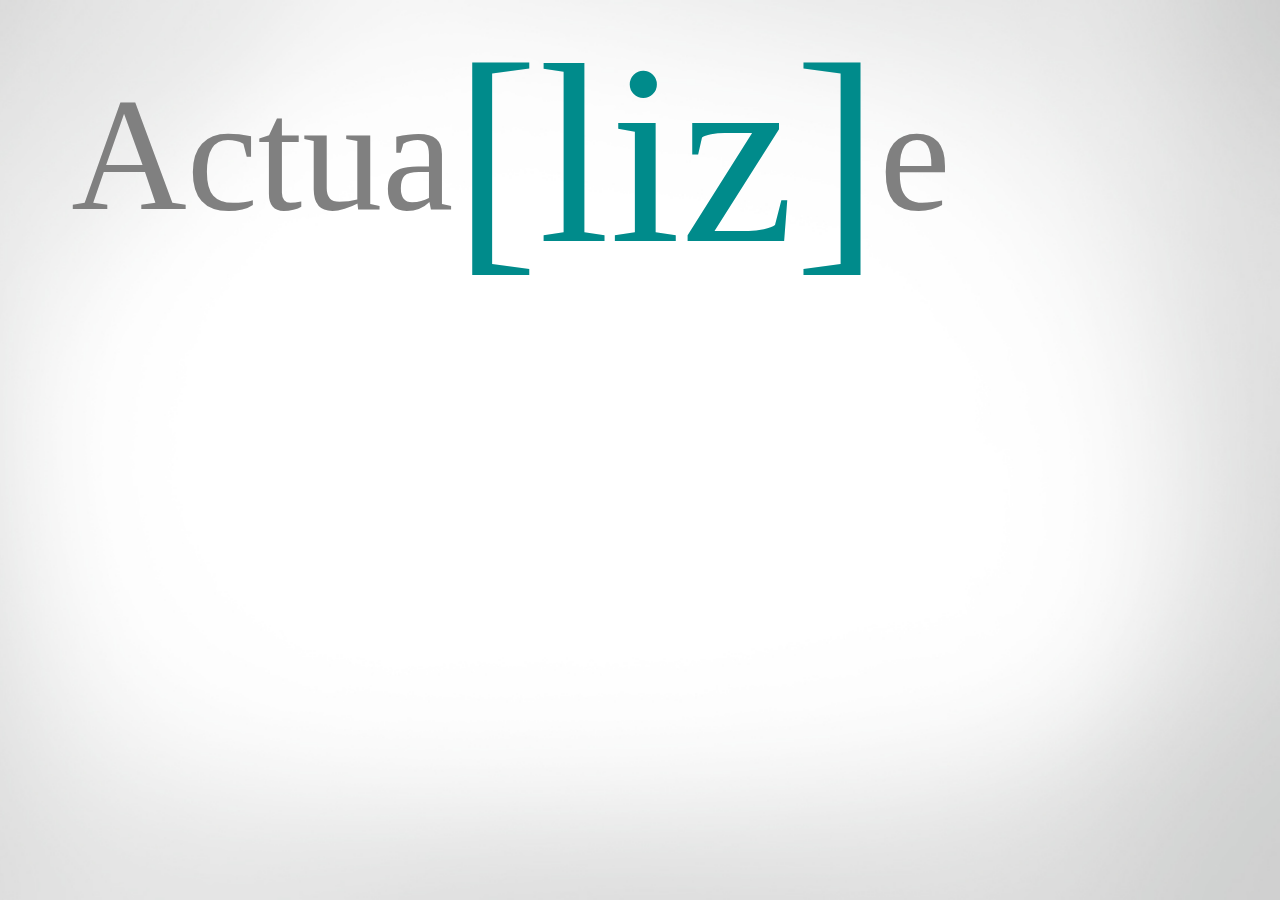
==== index.html @ e15f5c55 "Font and Header" ====
<html>
    <head>
        <title>Actualize</title>
        <link rel="stylesheet" href="http://yui.yahooapis.com/pure/0.6.0/pure-min.css">
        <link rel="stylesheet" href="http://yui.yahooapis.com/pure/0.6.0/grids-responsive-min.css">
        <link rel="stylesheet" href="css/index.css">
        <link href='https://fonts.googleapis.com/css?family=Spinnaker|Megrim|Bubbler+One' rel='stylesheet' type='text/css'>
        <link rel="stylesheet" href="css/stylesheet.css" type="text/css" charset="utf-8" />
        <meta name=viewport content="width=device-width, initial-scale=1">

 
    </head>
   
    <body>
      <div class="pure-g">
        <div class="pure-u-1 pure-u-md-2-3">
          <div class="header"><span class="title">Actua</span><span class="liz">[liz]</span><span class="title">e</span></div>
        </div>
      </div>
  
  
  </body>
</html>
---- css/index.css ----
html {
    /* Apply an image to the entire background */
    background-color: gray;
    background: url(/images/WhiteBackground.jpg) no-repeat bottom right fixed;
    background-size: cover;
    
    /* Add vendor specific prefixes for wider support */
    -webkit-background-size: cover;
    -moz-background-size: cover;
    -o-background-size: cover;
}

@font-face{ 
	font-family: 'samba';
	src: url('samba-webfont.eot');
	src: url('samba-webfont.eot?iefix') format('eot'),
	     url('samba-webfont.woff') format('woff'),
	     url('samba-webfont.ttf') format('truetype'),
	     url('samba-webfont.svg#webfont') format('svg');
}


.header {
  margin-left: 5%;
  font-size: 10em;
  font-family: "samba";
}


.liz{
  font-size: 1.6em;
  color: darkcyan;
  vertical-align: middle;


}

.title{
  font-size: 1em;
  color: gray;
  vertical-align: middle;

  
}

@media only screen and (max-width: 1000px) {
    .header {
        font-size: 7em;
    }
}

@media only screen and (max-width: 680px) {
    .header {
        font-size: 3.5em;
    }
}
---- css/stylesheet.css ----
@font-face {
    font-family: 'sambaregular';
    src: url('Samba-webfont.eot');
    src: url('Samba-webfont.eot?#iefix') format('embedded-opentype'),
         url('Samba-webfont.woff') format('woff'),
         url('Samba-webfont.ttf') format('truetype'),
         url('Samba-webfont.svg#sambaregular') format('svg');
    font-weight: normal;
    font-style: normal;

}
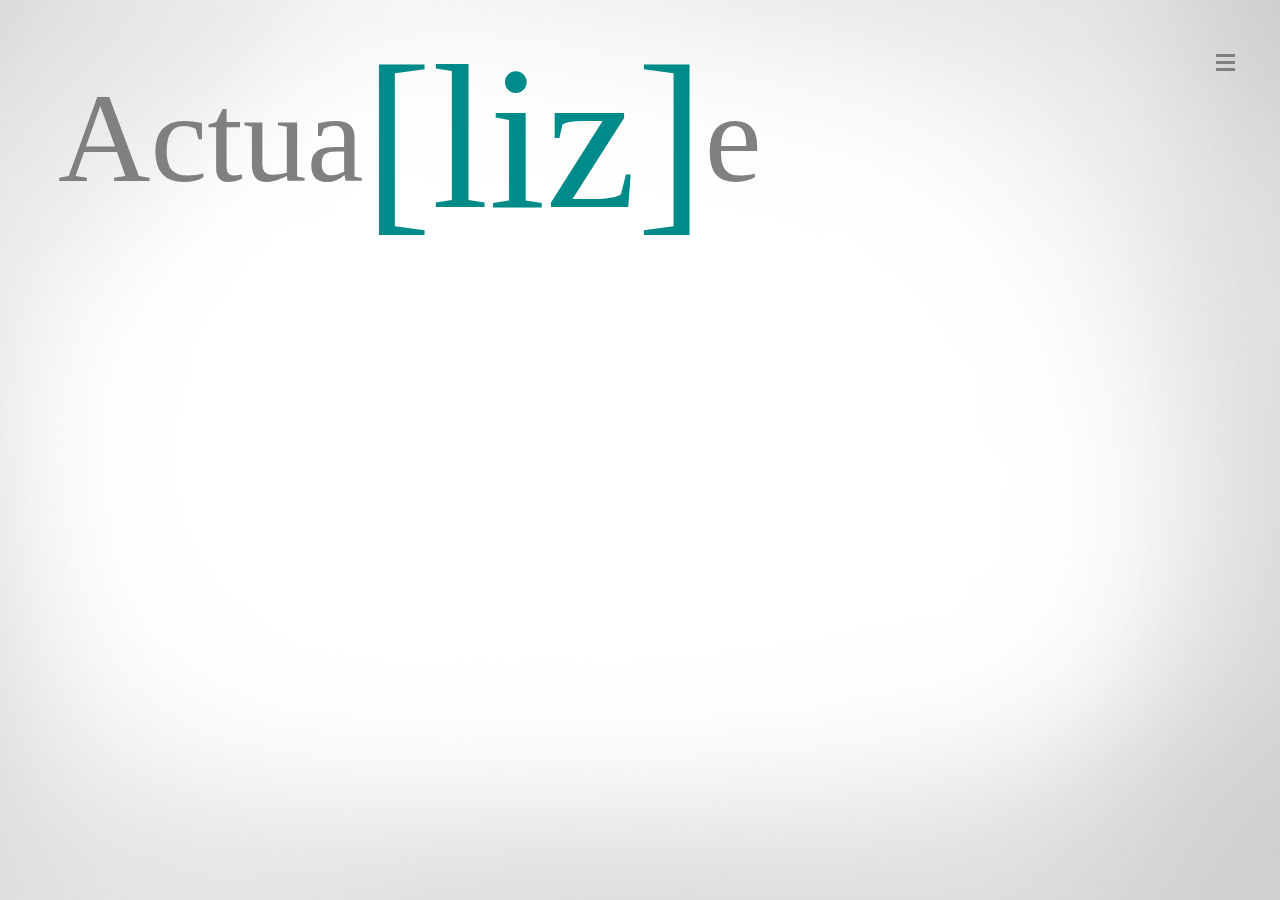
==== commit e65acd3a: "hamburger menu" ====
--- a/index.html
+++ b/index.html
@@ -1,23 +1,42 @@
 <html>
-    <head>
-        <title>Actualize</title>
-        <link rel="stylesheet" href="http://yui.yahooapis.com/pure/0.6.0/pure-min.css">
-        <link rel="stylesheet" href="http://yui.yahooapis.com/pure/0.6.0/grids-responsive-min.css">
-        <link rel="stylesheet" href="css/index.css">
-        <link href='https://fonts.googleapis.com/css?family=Spinnaker|Megrim|Bubbler+One' rel='stylesheet' type='text/css'>
-        <link rel="stylesheet" href="css/stylesheet.css" type="text/css" charset="utf-8" />
-        <meta name=viewport content="width=device-width, initial-scale=1">
+  <head>
+    <title>Actualize</title>
+    <link rel="stylesheet" href="http://yui.yahooapis.com/pure/0.6.0/pure-min.css">
+    <link rel="stylesheet" href="http://yui.yahooapis.com/pure/0.6.0/grids-responsive-min.css">
+    <link rel="stylesheet" href="css/index.css">
+    <link href='https://fonts.googleapis.com/css?family=Spinnaker|Megrim|Bubbler+One' rel='stylesheet' type='text/css'>
+    <link rel="stylesheet" href="css/stylesheet.css" type="text/css" charset="utf-8" />
+    <script src="//code.jquery.com/jquery-1.12.0.min.js"></script>
+    <script src="/js/menu.js"></script>
+    
+    <meta name=viewport content="width=device-width, initial-scale=1">
+  </head>
 
- 
-    </head>
-   
-    <body>
-      <div class="pure-g">
-        <div class="pure-u-1 pure-u-md-2-3">
-          <div class="header"><span class="title">Actua</span><span class="liz">[liz]</span><span class="title">e</span></div>
-        </div>
+  <body>
+    <div class="header"><span class="title">Actua</span><span class="liz">[liz]</span><span class="title">e</span></div>
+    <div class="mobile-nav">
+      <div class="menu-btn" id="menu-btn">
+        <div></div>
+        <span></span>
+        <span></span>
+        <span></span>
       </div>
-  
-  
+
+         <div class="responsive-menu">
+          
+           <p>home</p>
+               <p>portfolio</p>
+               <p>the 412 shop</p>
+               <p>blog</p>
+        
+         </div>
+    </div>
+
+    
+         
+         
+         <div class="pure-g">
+      <div class="pure-u-1 pure-u-md-2-3"></div>
+    </div>
   </body>
 </html>--- a/css/index.css
+++ b/css/index.css
@@ -21,9 +21,11 @@
 
 
 .header {
-  margin-left: 5%;
-  font-size: 10em;
+  margin-left: 50px;
+  font-size: 8em;
   font-family: "samba";
+  margin-top: 20px;
+  width: 80%;
 }
 
 
@@ -39,18 +41,66 @@
   font-size: 1em;
   color: gray;
   vertical-align: middle;
+}
 
+.menu-btn {
+  position: fixed;
+  right: 5px;
+  top:50px;
+  
+  
+}
+
+.menu-btn div {
+	line-height: 1.2;
+	font-size: 18px;
+	font-weight: 200;
+	z-index: 99;
+}
+
+.menu-btn span {
+  display: block;
+	width: 19px;
+	height: 3px;
+	margin: 4px 40px;
+	background: gray;
+	z-index: 99;
+}
+
+.responsive-menu{
+	display: none;
+}
+
+.responsive-menu p {
+	border-bottom-style: solid;
+  border-width: 2px;
+  border-color: lightgray;
+  padding-bottom: 20px;
+}
+
+
+.expand {
+	display: block !important; 
+  text-align: center;
+  font-family: "samba", san-serfif;
+  font-size: 1.5em;
+  background: rgba(200,200,200,1);
+  padding-top: 5px;
+  
   
 }
 
 @media only screen and (max-width: 1000px) {
     .header {
-        font-size: 7em;
+        font-size: 3.5em;
+        margin-left: 20px;
     }
 }
 
-@media only screen and (max-width: 680px) {
+@media only screen and (max-width: 500px) {
     .header {
-        font-size: 3.5em;
+        font-size: 2.5em;
+        margin-left: 20px;
+      margin-top: 30px;
     }
 }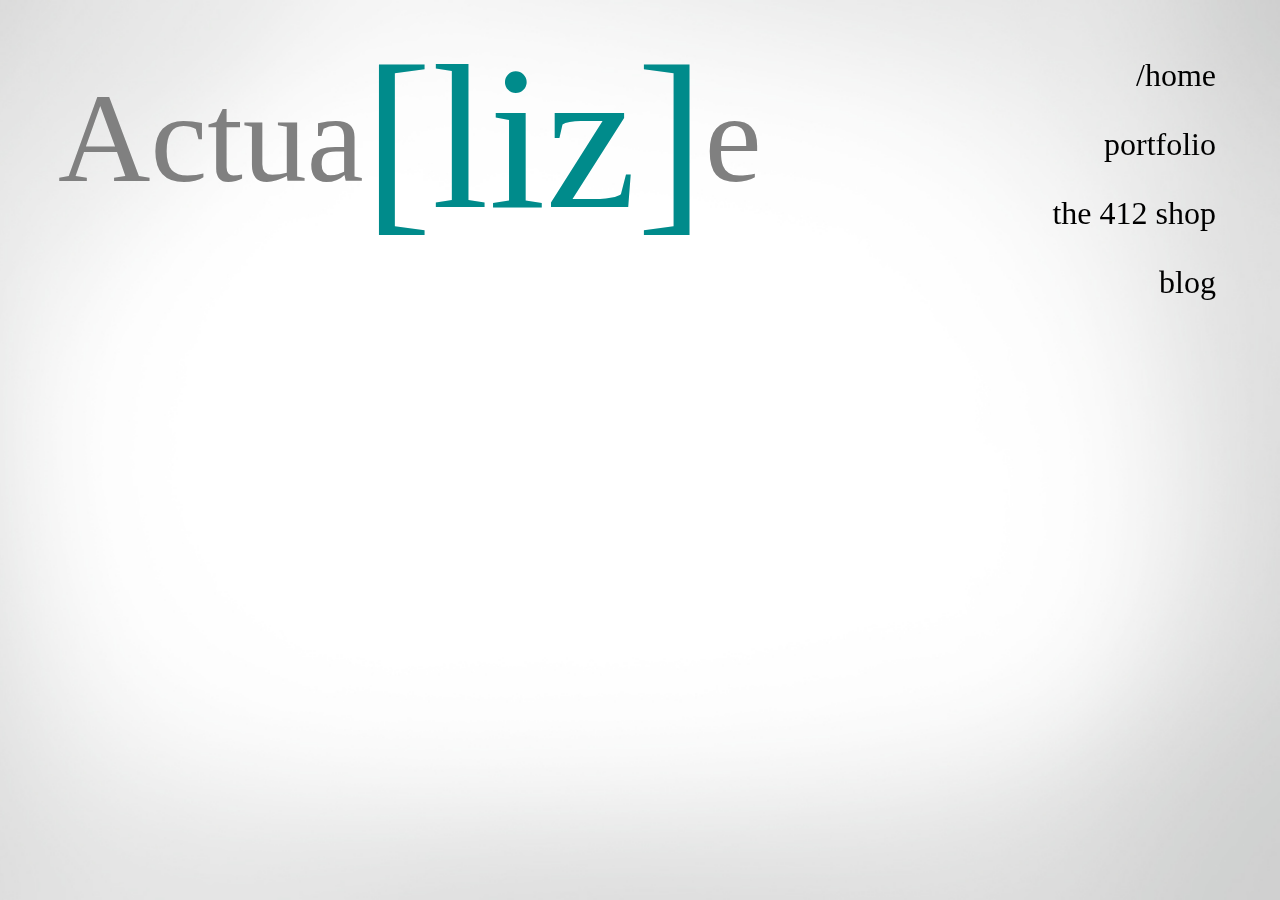
==== commit f2233b76: "wide menu" ====
--- a/index.html
+++ b/index.html
@@ -21,17 +21,20 @@
         <span></span>
         <span></span>
       </div>
-
-         <div class="responsive-menu">
-          
-           <p>home</p>
-               <p>portfolio</p>
-               <p>the 412 shop</p>
-               <p>blog</p>
-        
-         </div>
+      <div class="responsive-menu">
+        <p><a href="index.html">/home</a></p>
+        <p><a href="portfolio/index.html">portfolio</a></p>
+        <p><a href="the412shop/index.html">the 412 shop</a></p>
+        <p><a href="blog/index.html">blog</a></p>  
+      </div>
     </div>
 
+    <div class="wide-menu">
+        <p><a href="index.html">/home</a></p>
+        <p><a href="portfolio/index.html">portfolio</a></p>
+        <p><a href="the412shop/index.html">the 412 shop</a></p>
+        <p><a href="blog/index.html">blog</a></p>  
+      </div>
     
          
          
--- a/css/index.css
+++ b/css/index.css
@@ -43,12 +43,18 @@
   vertical-align: middle;
 }
 
+a:link, a:visited {
+  text-decoration: none;
+  color:black;
+}
+
+
 .menu-btn {
   position: fixed;
-  right: 5px;
+  right: 10px;
   top:50px;
-  
-  
+  display:none;
+  width: 70px; 
 }
 
 .menu-btn div {
@@ -65,7 +71,7 @@
 	margin: 4px 40px;
 	background: gray;
 	z-index: 99;
-}
+  }
 
 .responsive-menu{
 	display: none;
@@ -80,27 +86,60 @@
 
 
 .expand {
-	display: block !important; 
+	display: none; 
   text-align: center;
   font-family: "samba", san-serfif;
   font-size: 1.5em;
   background: rgba(200,200,200,1);
   padding-top: 5px;
-  
+  margin-top: 30px;
+
+}
+
+.wide-menu {
+  position: fixed;
+  right: 5%;
+  top: 20px;
+  display: block; 
+  text-align: right;
+  font-family: "samba", san-serfif;
+  font-size: 2em;
+  padding-top: 5px;
+  color: darkgray;
+}
+
+.wide-menu a:active {
   
 }
 
 @media only screen and (max-width: 1000px) {
-    .header {
-        font-size: 3.5em;
-        margin-left: 20px;
-    }
+  .header {
+    font-size: 3.5em;
+    margin-left: 20px;
+}
+  
+  .wide-menu {
+    font-size: 1.5em 
+  }
+  
 }
 
 @media only screen and (max-width: 500px) {
-    .header {
-        font-size: 2.5em;
-        margin-left: 20px;
-      margin-top: 30px;
+  .header {
+    font-size: 2.5em;
+    margin-left: 20px;
+    margin-top: 30px;
     }
+  
+  .menu-btn {
+    display:block;
+  }
+  
+  .expand {
+    display: block;
+  }
+
+  .wide-menu {
+    display: none;
+  }
 }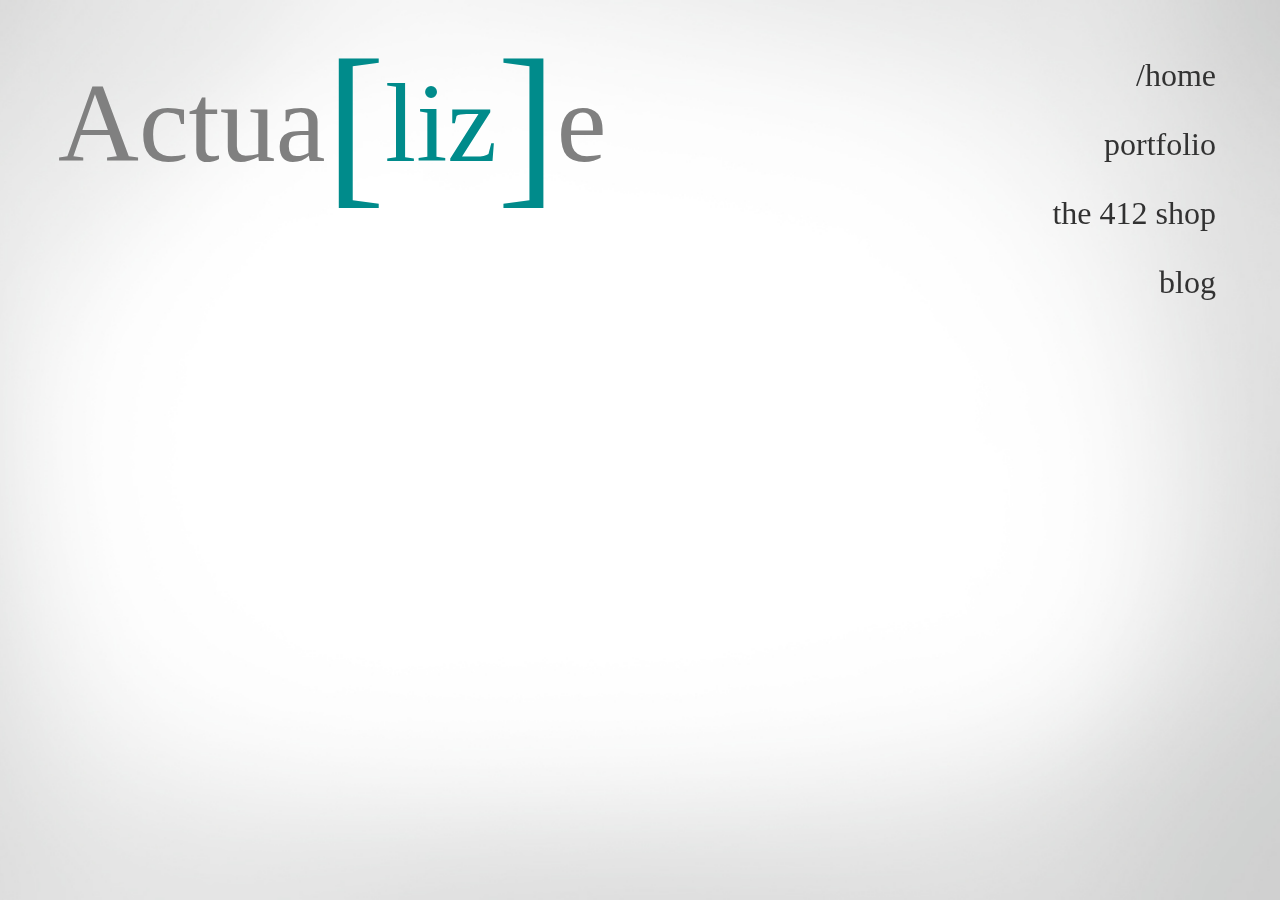
==== commit 61c94e2d: "child pages" ====
--- a/index.html
+++ b/index.html
@@ -13,7 +13,7 @@
   </head>
 
   <body>
-    <div class="header"><span class="title">Actua</span><span class="liz">[liz]</span><span class="title">e</span></div>
+    <div class="header"><span class="title">Actua</span><span class="brackets">[</span><span class="liz">liz</span><span class="brackets">]</span><span class="title">e</span></div>
     <div class="mobile-nav">
       <div class="menu-btn" id="menu-btn">
         <div></div>
@@ -22,7 +22,7 @@
         <span></span>
       </div>
       <div class="responsive-menu">
-        <p><a href="index.html">/home</a></p>
+        <p>home</p>
         <p><a href="portfolio/index.html">portfolio</a></p>
         <p><a href="the412shop/index.html">the 412 shop</a></p>
         <p><a href="blog/index.html">blog</a></p>  
@@ -30,7 +30,7 @@
     </div>
 
     <div class="wide-menu">
-        <p><a href="index.html">/home</a></p>
+        <p>/home</p>
         <p><a href="portfolio/index.html">portfolio</a></p>
         <p><a href="the412shop/index.html">the 412 shop</a></p>
         <p><a href="blog/index.html">blog</a></p>  
--- a/css/index.css
+++ b/css/index.css
@@ -22,7 +22,7 @@
 
 .header {
   margin-left: 50px;
-  font-size: 8em;
+  font-size: 7em;
   font-family: "samba";
   margin-top: 20px;
   width: 80%;
@@ -30,11 +30,15 @@
 
 
 .liz{
-  font-size: 1.6em;
+  font-size: 1em;
   color: darkcyan;
   vertical-align: middle;
+}
 
-
+.brackets {
+  font-size: 1.6em;
+  vertical-align:middle;
+  color: darkcyan;
 }
 
 .title{
@@ -45,7 +49,7 @@
 
 a:link, a:visited {
   text-decoration: none;
-  color:black;
+  color:rgb(50,50,50);
 }
 
 
@@ -105,21 +109,41 @@
   font-family: "samba", san-serfif;
   font-size: 2em;
   padding-top: 5px;
-  color: darkgray;
+  color: rgb(50,50,50);
 }
 
-.wide-menu a:active {
-  
+#logo {
+  vertical-align: middle;
+  padding-left: 10px;
+  padding-right: 20px;
+}
+
+#sub-header {
+  font-family: "samba", sans-serif;
+  font-size: 2em;
+  color: gray;
+  margin-left: 100px;
 }
 
 @media only screen and (max-width: 1000px) {
   .header {
     font-size: 3.5em;
     margin-left: 20px;
-}
+  }
   
   .wide-menu {
     font-size: 1.5em 
+  }
+  
+  #logo {
+    width: 70px;
+    padding-left: 10px;
+    padding-right: 15px;
+  }
+
+  #sub-header {
+    font-size: 1.8em;
+    margin-left: 40px;
   }
   
 }
@@ -129,7 +153,7 @@
     font-size: 2.5em;
     margin-left: 20px;
     margin-top: 30px;
-    }
+  }
   
   .menu-btn {
     display:block;
@@ -142,4 +166,16 @@
   .wide-menu {
     display: none;
   }
+  
+  #logo {
+    width: 50px;
+    padding-left: 10px;
+    padding-right: 15px;
+  }
+
+  #sub-header {
+    font-size: 1.5em;
+    margin-left: 40px;
+  }
+
 }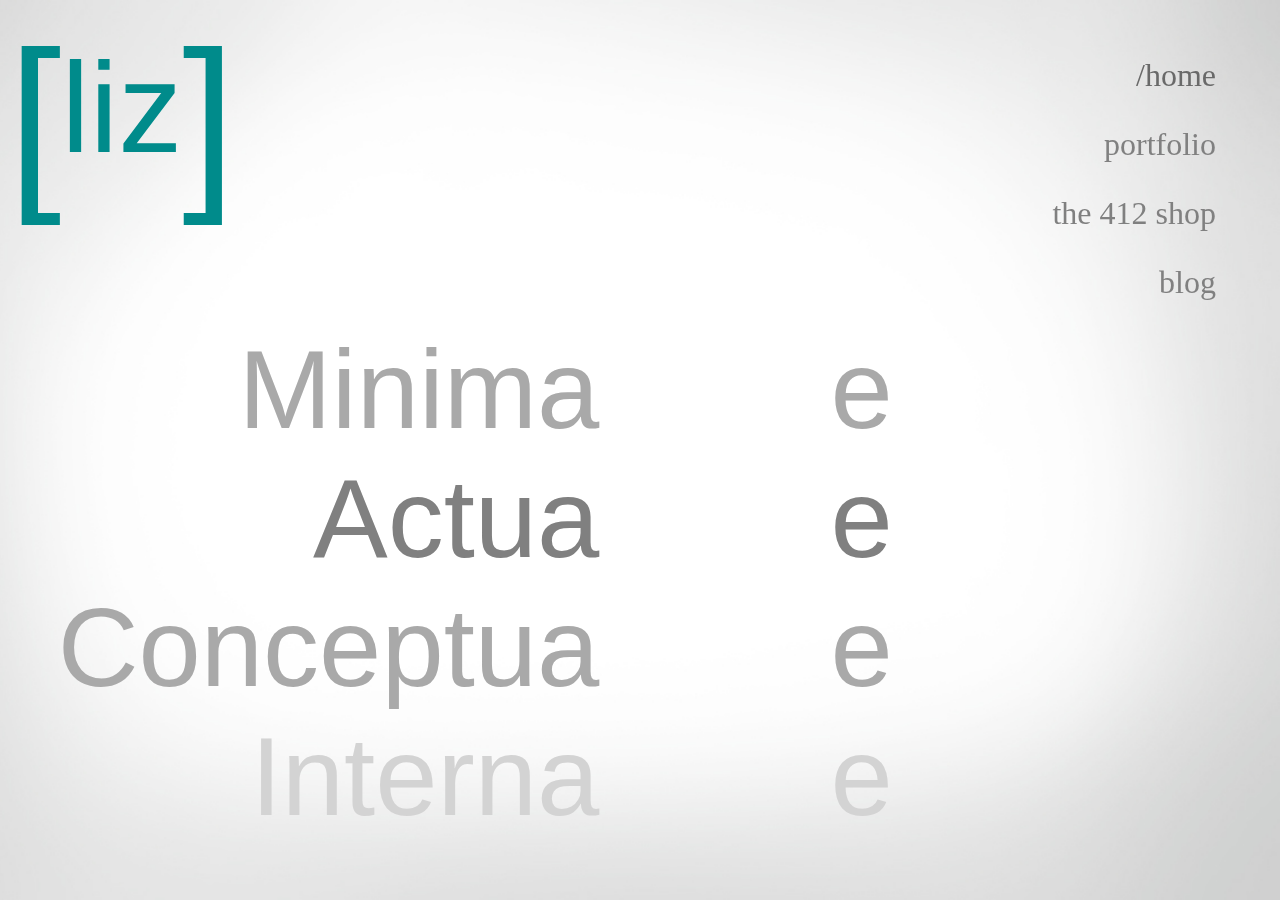
==== commit 014fcdae: "New break points and hero text. Hero layout WIP." ====
--- a/index.html
+++ b/index.html
@@ -7,13 +7,12 @@
     <link href='https://fonts.googleapis.com/css?family=Spinnaker|Megrim|Bubbler+One' rel='stylesheet' type='text/css'>
     <link rel="stylesheet" href="css/stylesheet.css" type="text/css" charset="utf-8" />
     <script src="//code.jquery.com/jquery-1.12.0.min.js"></script>
-    <script src="/js/menu.js"></script>
+    <script src="js/menu.js"></script>
     
     <meta name=viewport content="width=device-width, initial-scale=1">
   </head>
 
   <body>
-    <div class="header"><span class="title">Actua</span><span class="brackets">[</span><span class="liz">liz</span><span class="brackets">]</span><span class="title">e</span></div>
     <div class="mobile-nav">
       <div class="menu-btn" id="menu-btn">
         <div></div>
@@ -36,6 +35,18 @@
         <p><a href="blog/index.html">blog</a></p>  
       </div>
     
+    <div id="hero-container">
+      <span id="liz-large"><span id="brackets-large">[</span><span>liz</span><span id="brackets-large">]</span>
+        </span>
+      <div class="scroll-words">
+        <span class="center-1">Minima<span class="space"> </span>e</span> 
+        <div></div>
+        <span class="center">Actua<span class="space"> </span>e</span>
+        <div></div>
+        <span class="center-1">Conceptua<span class="space"> </span>e</span>
+        <span class="center-2">Interna<span class="space">  </span>e</span>
+      </div>
+    </div>
          
          
          <div class="pure-g">
--- a/css/index.css
+++ b/css/index.css
@@ -24,10 +24,9 @@
   margin-left: 50px;
   font-size: 7em;
   font-family: "samba";
-  margin-top: 20px;
-  width: 80%;
-}
-
+  margin-top: 40px;
+  line-height: 135px
+}
 
 .liz{
   font-size: 1em;
@@ -47,57 +46,22 @@
   vertical-align: middle;
 }
 
-a:link, a:visited {
+#sub-header {
+  font-family: "samba", sans-serif;
+  font-size: 2em;
+  color: gray;
+  margin-left: 120px;
+}
+
+#logo {
+  vertical-align: middle;
+  padding-left: 10px;
+  padding-right: 20px;
+}
+
+.wide-menu a:link, a:visited {
   text-decoration: none;
-  color:rgb(50,50,50);
-}
-
-
-.menu-btn {
-  position: fixed;
-  right: 10px;
-  top:50px;
-  display:none;
-  width: 70px; 
-}
-
-.menu-btn div {
-	line-height: 1.2;
-	font-size: 18px;
-	font-weight: 200;
-	z-index: 99;
-}
-
-.menu-btn span {
-  display: block;
-	width: 19px;
-	height: 3px;
-	margin: 4px 40px;
-	background: gray;
-	z-index: 99;
-  }
-
-.responsive-menu{
-	display: none;
-}
-
-.responsive-menu p {
-	border-bottom-style: solid;
-  border-width: 2px;
-  border-color: lightgray;
-  padding-bottom: 20px;
-}
-
-
-.expand {
-	display: none; 
-  text-align: center;
-  font-family: "samba", san-serfif;
-  font-size: 1.5em;
-  background: rgba(200,200,200,1);
-  padding-top: 5px;
-  margin-top: 30px;
-
+  color:gray;
 }
 
 .wide-menu {
@@ -109,73 +73,190 @@
   font-family: "samba", san-serfif;
   font-size: 2em;
   padding-top: 5px;
-  color: rgb(50,50,50);
-}
-
-#logo {
-  vertical-align: middle;
-  padding-left: 10px;
-  padding-right: 20px;
-}
-
-#sub-header {
+  color: gray;
+}
+
+
+.menu-btn {
+  position: fixed;
+  right: 10px;
+  top:50px;
+  display:none;
+  width: 70px; 
+}
+
+.menu-btn div {
+	line-height: 1.2;
+	font-size: 18px;
+	font-weight: 200;
+	z-index: 99;
+}
+
+.menu-btn span {
+  display: block;
+	width: 19px;
+	height: 3px;
+	margin: 4px 40px;
+	background: gray;
+	z-index: 99;
+  }
+
+.responsive-menu a:link, a:visited, p {
+  text-decoration: none;
+  color: dimgrey;
+}
+.responsive-menu{
+	display: none;
+}
+
+.responsive-menu p {
+  border-bottom-style: solid;
+  border-width: 2px;
+  border-color: lightgray;
+  padding-bottom: 20px;
+}
+
+
+.expand {
+	display: none; 
+  text-align: center;
+  font-family: "samba", san-serfif;
+  font-size: 1.5em;
+  background: rgba(200,200,200,1);
+  padding-top: 5px;
+  margin-top: 30px;
+
+}
+
+.scroll-words {
+  font-size: 7em;
   font-family: "samba", sans-serif;
-  font-size: 2em;
-  color: gray;
-  margin-left: 100px;
-}
-
-@media only screen and (max-width: 1000px) {
+  margin-top: 96px;
+  text-align: right;
+}
+
+.center{
+  margin-right: 30%;
+  color:gray;
+}
+
+.center-1 {
+  margin-right: 30%;
+  color:darkgray;
+  
+}
+
+.center-2 {
+  margin-right: 30%;
+  color:lightgray;
+}
+
+.space {
+  padding-left: 100px;
+  padding-right: 100px;
+}
+
+#liz-large {
+  font-family: "samba", sans-serif;
+  font-size: 8em;
+  right: 35%;
+  top: 20%;
+  vertical-align:middle;
+  color: darkcyan;
+}
+
+#brackets-large {
+  margin-top: 50%;
+  font-size: 1.5em;
+  vertical-align:middle;
+  color: darkcyan;
+  margin-left: 0px;
+}
+
+@media only screen and (max-width: 1100px) {
   .header {
-    font-size: 3.5em;
-    margin-left: 20px;
-  }
-  
+    font-size: 5.5em;
+    margin-left: 40px;
+    line-height: 100px;
+  }
+  
+  #sub-header {
+    font-size: 1.8em;
+    margin-left: 95px;
+  }
+    
+  #logo {
+    width: 70px;
+    padding-left: 7px;
+    padding-right: 15px;
+  }  
+    
   .wide-menu {
     font-size: 1.5em 
   }
   
+}
+
+@media only screen and (max-width: 850px) {
+  .header {
+    font-size: 3.7em;
+    line-height: 70px;
+    margin-left: 25px;
+  }
+  
+  #sub-header {
+    font-size: 1.3em;
+    margin-left: 60px;
+  }
+  
   #logo {
-    width: 70px;
-    padding-left: 10px;
-    padding-right: 15px;
-  }
-
-  #sub-header {
-    font-size: 1.8em;
-    margin-left: 40px;
-  }
-  
+    width: 55px;
+    padding-left: 5.5px;
+    padding-right: 11px;
+  }
+    
+  .wide-menu {
+    font-size: 1.3em 
+  }
+
+  
+}
+
+@media only screen and (max-width: 650px) {
+  .menu-btn {
+    display:block;
+    top: 68px;
+  }
+  
+  .expand {
+    display: block;
+  }
+
+  .wide-menu {
+    display: none;
+  }
+  
+
 }
 
 @media only screen and (max-width: 500px) {
   .header {
-    font-size: 2.5em;
-    margin-left: 20px;
-    margin-top: 30px;
-  }
-  
+    font-size: 2.2em;
+    margin-left: 10px;
+    margin-top: 20px;
+    line-height: 50px;
+  }
+  
+  #sub-header {
+    font-size: 1.1em;
+    margin-left: 34px;
+  }
+  
+  #logo {
+    width: 40px;
+  }
+    
   .menu-btn {
-    display:block;
-  }
-  
-  .expand {
-    display: block;
-  }
-
-  .wide-menu {
-    display: none;
-  }
-  
-  #logo {
-    width: 50px;
-    padding-left: 10px;
-    padding-right: 15px;
-  }
-
-  #sub-header {
-    font-size: 1.5em;
-    margin-left: 40px;
-  }
-
+    top: 35px;
+  }
 }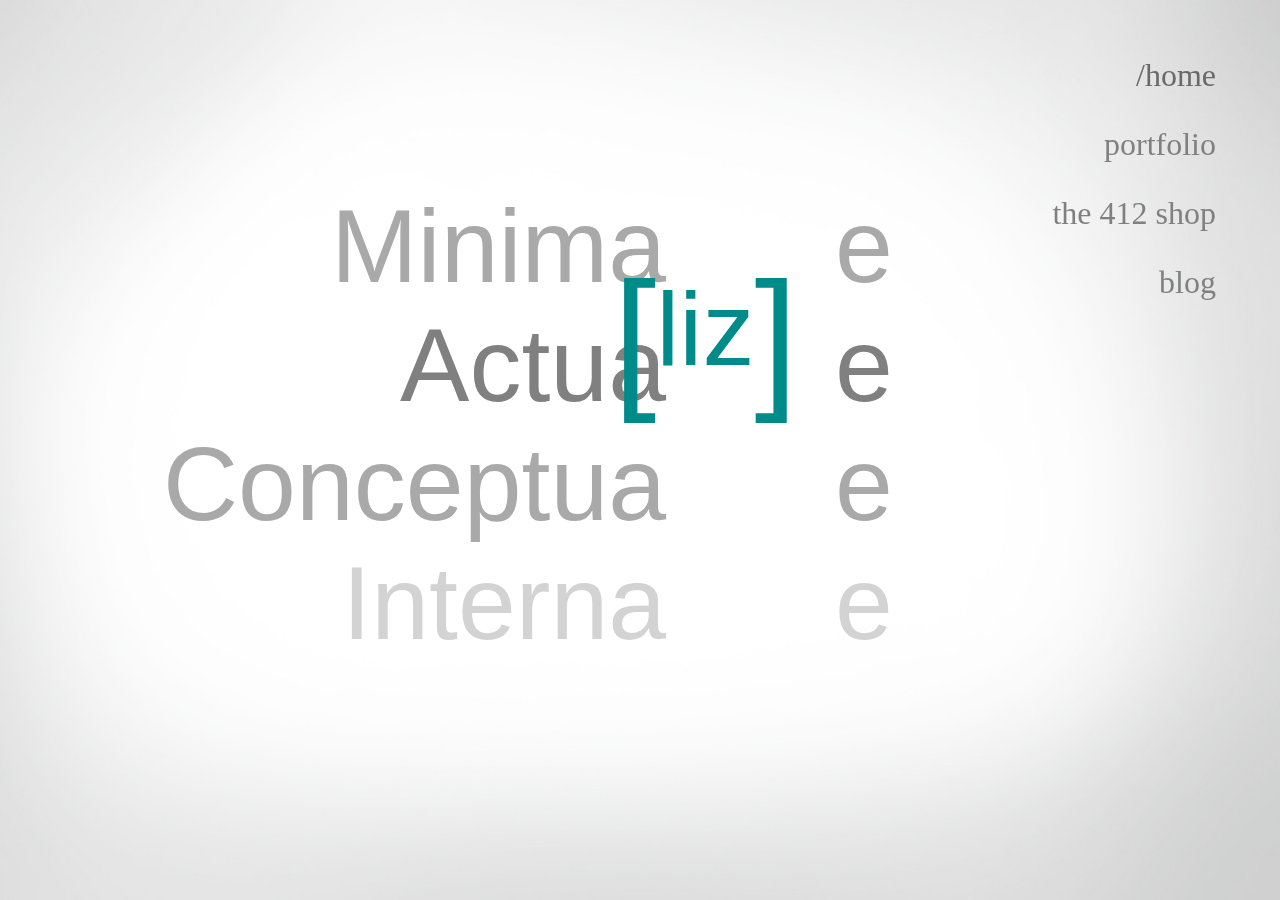
==== commit 8ca75973: "Refactored CSS, created breaking points for landing page" ====
--- a/index.html
+++ b/index.html
@@ -3,7 +3,8 @@
     <title>Actualize</title>
     <link rel="stylesheet" href="http://yui.yahooapis.com/pure/0.6.0/pure-min.css">
     <link rel="stylesheet" href="http://yui.yahooapis.com/pure/0.6.0/grids-responsive-min.css">
-    <link rel="stylesheet" href="css/index.css">
+    <link rel="stylesheet" href="css/base.css">
+    <link rel="stylesheet" href="css/landing.css">
     <link href='https://fonts.googleapis.com/css?family=Spinnaker|Megrim|Bubbler+One' rel='stylesheet' type='text/css'>
     <link rel="stylesheet" href="css/stylesheet.css" type="text/css" charset="utf-8" />
     <script src="//code.jquery.com/jquery-1.12.0.min.js"></script>
@@ -36,16 +37,16 @@
       </div>
     
     <div id="hero-container">
-      <span id="liz-large"><span id="brackets-large">[</span><span>liz</span><span id="brackets-large">]</span>
-        </span>
-      <div class="scroll-words">
-        <span class="center-1">Minima<span class="space"> </span>e</span> 
-        <div></div>
-        <span class="center">Actua<span class="space"> </span>e</span>
-        <div></div>
-        <span class="center-1">Conceptua<span class="space"> </span>e</span>
-        <span class="center-2">Interna<span class="space">  </span>e</span>
-      </div>
+      <div id="liz-large"><span id="brackets-large">[</span><span>liz</span><span id="brackets-large">]</span>
+        </div>
+      <span class="center-1">Minima<span class="space"> </span>e</span> 
+      </br>
+      <span class="center">Actua<span class="space"> </span>e</span>
+      </br>
+      <span class="center-1">Conceptua<span class="space"> </span>e</span>
+      </br>
+      <span class="center-2">Interna<span class="space">  </span>e</span>
+      </br>
     </div>
          
          
--- a/css/base.css
+++ b/css/base.css
@@ -0,0 +1,112 @@
+html {
+    /* Apply an image to the entire background */
+    background-color: gray;
+    background: url(/images/WhiteBackground.jpg) no-repeat bottom right fixed;
+    background-size: cover;
+    
+    /* Add vendor specific prefixes for wider support */
+    -webkit-background-size: cover;
+    -moz-background-size: cover;
+    -o-background-size: cover;
+}
+
+@font-face{ 
+	font-family: 'samba';
+	src: url('samba-webfont.eot');
+	src: url('samba-webfont.eot?iefix') format('eot'),
+	     url('samba-webfont.woff') format('woff'),
+	     url('samba-webfont.ttf') format('truetype'),
+	     url('samba-webfont.svg#webfont') format('svg');
+}
+
+
+.wide-menu a:link, a:visited {
+  text-decoration: none;
+  color:gray;
+}
+
+.wide-menu {
+  position: fixed;
+  right: 5%;
+  top: 20px;
+  display: block; 
+  text-align: right;
+  font-family: "samba", san-serfif;
+  font-size: 2em;
+  padding-top: 5px;
+  color: gray;
+}
+
+.menu-btn {
+  position: fixed;
+  right: 10px;
+  top:50px;
+  display:none;
+  width: 70px; 
+}
+
+.menu-btn div {
+	line-height: 1.2;
+	font-size: 18px;
+	font-weight: 200;
+	z-index: 99;
+}
+
+.menu-btn span {
+  display: block;
+	width: 19px;
+	height: 3px;
+	margin: 4px 40px;
+	background: gray;
+	z-index: 99;
+  }
+
+.responsive-menu a:link, a:visited, p {
+  text-decoration: none;
+  color: dimgrey;
+}
+.responsive-menu{
+	display: none;
+}
+
+.responsive-menu p {
+  border-bottom-style: solid;
+  border-width: 2px;
+  border-color: lightgray;
+  padding-bottom: 20px;
+}
+
+
+.expand {
+	display: none; 
+  text-align: center;
+  font-family: "samba", san-serif;
+  font-size: 1.5em;
+  background: rgba(200,200,200,1);
+  padding-top: 5px;
+  margin-top: 30px;
+
+}
+
+
+@media only screen and (max-width: 1100px) {  
+  .wide-menu {
+    font-size: 1.5em 
+  }
+  
+}
+
+@media only screen and (max-width: 850px) {  
+  .wide-menu {
+    font-size: 1.3em 
+  }
+}
+
+@media only screen and (max-width: 650px) {  
+  .wide-menu {
+    display:none; 
+  }
+}
+
+
+
--- a/css/landing.css
+++ b/css/landing.css
@@ -0,0 +1,178 @@
+html {
+    /* Apply an image to the entire background */
+    background-color: gray;
+    background: url(/images/WhiteBackground.jpg) no-repeat bottom right fixed;
+    background-size: cover;
+    
+    /* Add vendor specific prefixes for wider support */
+    -webkit-background-size: cover;
+    -moz-background-size: cover;
+    -o-background-size: cover;
+}
+
+@font-face{ 
+	font-family: 'samba';
+	src: url('samba-webfont.eot');
+	src: url('samba-webfont.eot?iefix') format('eot'),
+	     url('samba-webfont.woff') format('woff'),
+	     url('samba-webfont.ttf') format('truetype'),
+	     url('samba-webfont.svg#webfont') format('svg');
+}
+body {
+  min-width: 300px;
+}
+
+#hero-container {
+  font-size: 10em;
+  font-family: "samba", sans-serif;
+  text-align: right; 
+  margin-right: 30%;
+  white-space: nowrap;
+}
+
+.center{
+  color:gray;
+}
+
+.center-1 {
+  color:darkgray;
+  
+}
+
+.center-2 {
+  color:lightgray;
+}
+
+.space {
+  padding-left: 120px;
+  padding-right: 120px;
+}
+
+#liz-large {
+  position: relative;
+  font-family: "samba", sans-serif;
+  vertical-align:middle;
+  color: darkcyan;
+  right: 159px;
+  top: 370px;  
+}
+
+#brackets-large {
+  margin-top: 50%;
+  font-size: 1.5em;
+  vertical-align:middle;
+  color: darkcyan;
+  margin-left: 0px;
+}
+
+@media only screen and (max-width: 1650px) {
+  #hero-container {
+    font-size: 8em;
+  }
+  
+  #liz-large {
+    right:120px;
+    top: 295px;
+  }
+  
+  .space {
+    padding-right: 90px;
+    padding-left: 90px;
+  }
+}
+
+
+@media only screen and (max-width: 1350px) {
+  #hero-container {
+    font-size: 6.5em;
+  }
+  
+  #liz-large {
+    right:95px;
+    top: 240px;
+  }
+  
+  .space {
+    padding-left: 70px;
+    padding-right: 70px;
+  }
+}
+
+@media only screen and (max-width: 1100px) {
+  #hero-container {
+    font-size: 5em;
+  }
+  
+  #liz-large {
+    right:77px;
+    top: 186px;
+  }
+  
+  .space {
+    padding-left: 57px;
+    padding-right: 57px;
+  }
+}
+
+@media only screen and (max-width: 850px) {
+  #hero-container {
+    font-size: 3.9em;
+  }
+  
+  #liz-large {
+    right:59px;
+    top: 145px;
+  }
+  
+  .space {
+    padding-left: 44px;
+    padding-right: 44px;
+  }
+}
+
+@media only screen and (max-width: 650px) {
+  #hero-container {
+    font-size: 3.3em;
+    margin-right: 20%;
+  }
+  
+  #liz-large {
+    right:55px;
+    top: 129px;
+  }
+  
+  .space {
+    padding-left: 40px;
+  4padding-right: 30px;
+  }
+  
+  .menu-btn {
+    display:block;
+    top: 20px;
+  }
+  
+  .expand {
+    display: block;
+  }
+
+  .wide-menu {
+    display: none;
+  }
+}
+
+@media only screen and (max-width: 500px) {
+  #hero-container {
+    font-size: 2em;
+    margin-right: 20%;
+  }
+  
+  #liz-large {
+    right:40px;
+    top: 94px;
+  }
+  
+  .space {
+    padding-left: 30px;
+    padding-right: 30px;
+  }
+}